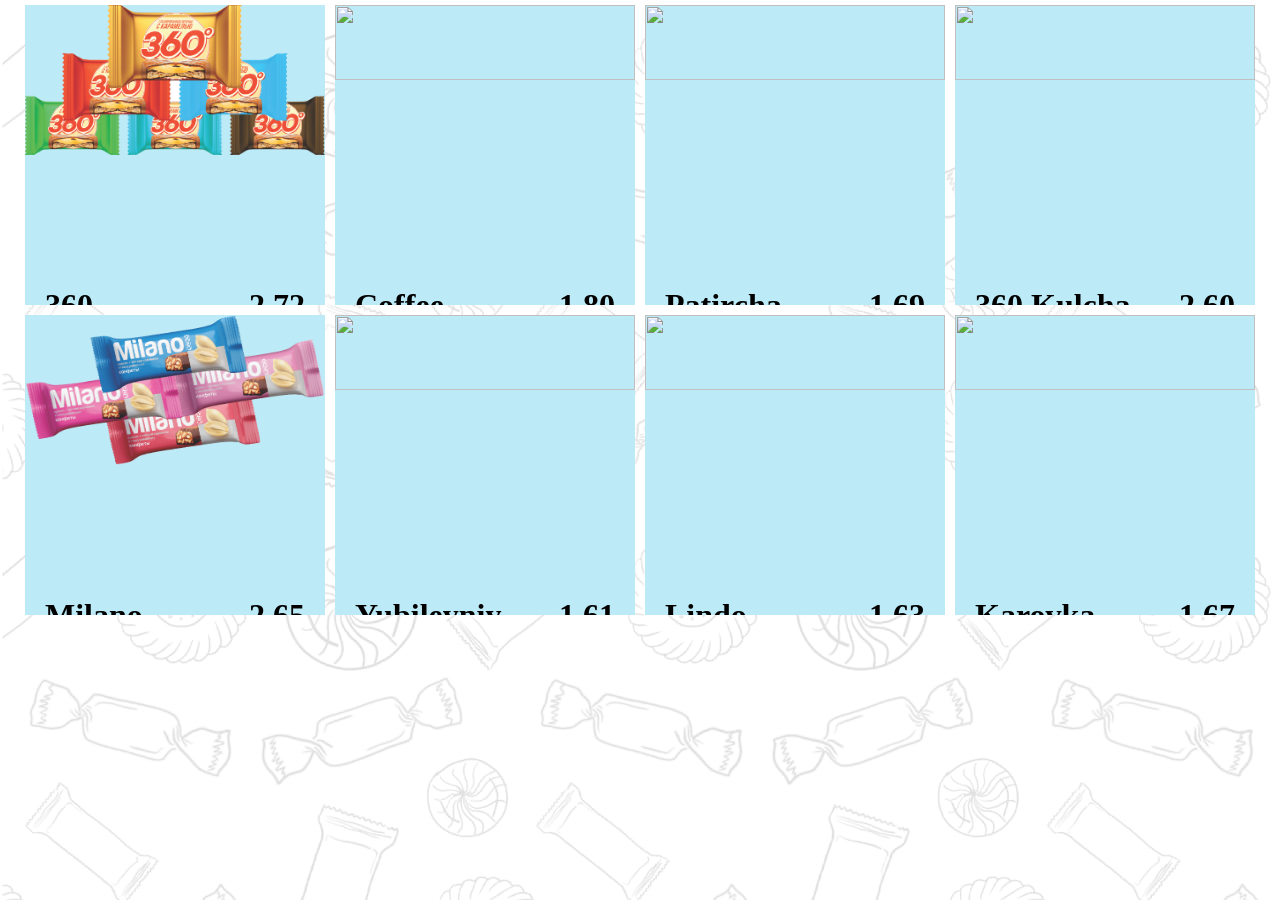
==== allProducts.html @ 053a6958 "first" ====
<!DOCTYPE html>
<html lang="en">
<head>
    <meta charset="UTF-8">
    <title>Title</title>
    <link rel="stylesheet" href="css/allProducts.css">
</head>
<body>
<div class="flex-group">
<!--    <div class="flex-item">-->
<!--        <div class="flex-img">-->
<!--            <img src="images/remove/360.png" alt="" width="100%">-->
<!--        </div>-->
<!--        <div class="flex-text">-->
<!--            <h1>Shkalat</h1>-->
<!--            <h1>50$</h1>-->
<!--        </div>-->
<!--    </div>-->
</div>

<script src="https://ajax.googleapis.com/ajax/libs/jquery/3.6.0/jquery.min.js"></script>
<script type="application/javascript">

    fetch('data/data.json')
        .then((response) => {
            return response.json();
        })
        .then((data) => {
            loopData(data)
        });

    function loopData(item) {
        console.log(item)
        for (let i = 0; i < item.length; i++) {
            $('.flex-group').append(
                    '<div class="flex-item">'+
                       ' <div class="flex-img">'+
                            '<img src="'+item[i].img+'" alt="" width="100%">'+
                        '</div>'+
                       ' <div class="flex-text">'+
                            '<h1>'+item[i].name+'</h1>'+
                            '<h1>'+item[i].price+'</h1>'+
                        '</div>'+
                    '</div>'

            )
        }
    }

</script>
</body>
</html>
---- css/allProducts.css ----
body{
    margin: 0;
    padding: 0;
    box-sizing: border-box;
    background: url("../images/lindoProduct/lindoBg.jpg") no-repeat;
    background-size: cover;
}
.flex-group{
    display: flex;
    justify-content: center;
    align-items: center;
    flex-direction: row;
    flex-wrap: wrap;
    overflow: hidden;
}
.flex-item{
    overflow: hidden;
    position: relative;
    width: 300px;
    height: 300px;
    background: #bceaf6;
    margin: 5px;
}
.flex-img{
    position: absolute;
    top: 0;
    width: 100%;
    height: 100%;
}
.flex-img img{
    width: 100%;
    height: 50%;
}
.flex-text{
    width: 100%;
    position: absolute;
    bottom: 0;
    display: flex;
    justify-content: center;
    align-items: center;
    line-height: 100px;

}
h1{
    margin: 0;}
.flex-text h1:nth-child(1){
    position: absolute;
    left: 20px;
}.flex-text h1:nth-child(2){
    position: absolute;
    right: 20px;
}
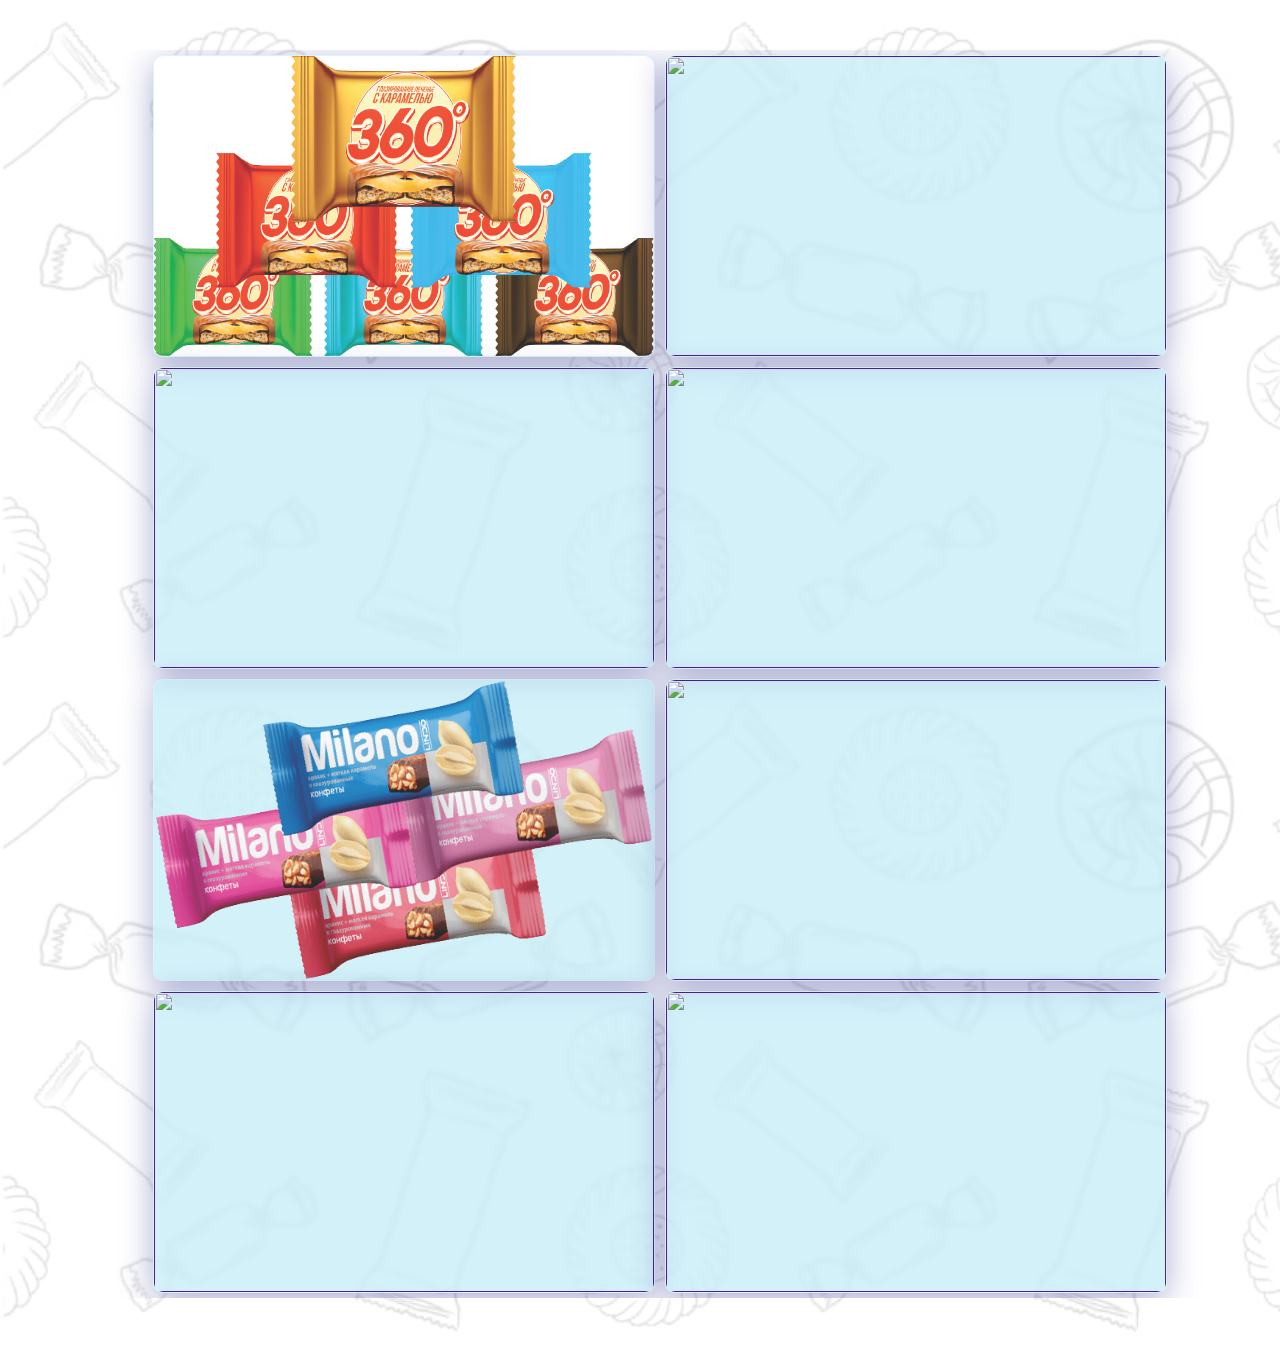
==== commit 9d49826b: "lindo" ====
--- a/allProducts.html
+++ b/allProducts.html
@@ -4,21 +4,23 @@
     <meta charset="UTF-8">
     <title>Title</title>
     <link rel="stylesheet" href="css/allProducts.css">
+    <link rel="stylesheet" href="main.css">
 </head>
 <body>
-<div class="flex-group">
-<!--    <div class="flex-item">-->
-<!--        <div class="flex-img">-->
-<!--            <img src="images/remove/360.png" alt="" width="100%">-->
-<!--        </div>-->
-<!--        <div class="flex-text">-->
-<!--            <h1>Shkalat</h1>-->
-<!--            <h1>50$</h1>-->
-<!--        </div>-->
-<!--    </div>-->
-</div>
+<ul class="flex-group" id="container">
+    <!--    <div class="flex-item">-->
+    <!--        <div class="flex-img">-->
+    <!--            <img src="images/remove/360.png" alt="" width="100%">-->
+    <!--        </div>-->
+    <!--        <div class="flex-text">-->
+    <!--            <h1>Shkalat</h1>-->
+    <!--            <h1>50$</h1>-->
+    <!--        </div>-->
+    <!--    </div>-->
+</ul>
 
 <script src="https://ajax.googleapis.com/ajax/libs/jquery/3.6.0/jquery.min.js"></script>
+<script src="js/jquery.sliphover.min.js"></script>
 <script type="application/javascript">
 
     fetch('data/data.json')
@@ -33,18 +35,28 @@
         console.log(item)
         for (let i = 0; i < item.length; i++) {
             $('.flex-group').append(
-                    '<div class="flex-item">'+
-                       ' <div class="flex-img">'+
-                            '<img src="'+item[i].img+'" alt="" width="100%">'+
-                        '</div>'+
-                       ' <div class="flex-text">'+
-                            '<h1>'+item[i].name+'</h1>'+
-                            '<h1>'+item[i].price+'</h1>'+
-                        '</div>'+
-                    '</div>'
+                '<li>' +
+                '<a href="">'+
 
+
+                '<div class="flex-item">' +
+                ' <div class="flex-img">' +
+                '<img src="' + item[i].img + '" alt="" width="100%" title="'+item[i].name+' <br> <p>sadasd</p>">' +
+                '</div>' +
+                // ' <div class="flex-text">'+
+                //      '<h1>'+item[i].name+'</h1>'+
+                //      '<h1>'+item[i].price+'</h1>'+
+                //  '</div>'+
+                '</div>' +
+        '</a>'+
+                '</li>'
             )
+            $(function () {
+
+                $('#container').sliphover();
+            })
         }
+
     }
 
 </script>
--- a/css/allProducts.css
+++ b/css/allProducts.css
@@ -16,30 +16,35 @@
 .flex-item{
     overflow: hidden;
     position: relative;
-    width: 300px;
+    width: 500px;
     height: 300px;
-    background: #bceaf6;
+    background: rgba( 188, 234, 246, 0.65 );
+    box-shadow: 0 8px 32px 0 rgba( 31, 38, 135, 0.37 );
+    backdrop-filter: blur( 2.5px );
+    -webkit-backdrop-filter: blur( 2.5px );
+    border-radius: 10px;
+    border: 1px solid rgba( 255, 255, 255, 0.18 );
     margin: 5px;
 }
 .flex-img{
-    position: absolute;
-    top: 0;
-    width: 100%;
+
+    display: flex;
+    justify-content: center;
+    align-items: center;
     height: 100%;
 }
-.flex-img img{
-    width: 100%;
-    height: 50%;
+li{
+    font-size: 50px;!important;
+    /*width: 100%;*/
+    /*height: 80%;*/
 }
 .flex-text{
     width: 100%;
     position: absolute;
-    bottom: 0;
+    bottom: 20px;
     display: flex;
     justify-content: center;
     align-items: center;
-    line-height: 100px;
-
 }
 h1{
     margin: 0;}
--- a/main.css
+++ b/main.css
@@ -0,0 +1,36 @@
+body{
+	font-family: "Helvetica Neue",Helvetica,Arial,sans-serif;
+	font-size: 50px;
+	font-weight: bold;
+}
+p{
+	font-size: 20px;}
+
+#docs-navbar{
+	margin-top:50px;
+}
+
+ul,li{
+	list-style: none;
+}
+.wrapper,#container{
+
+}
+
+.demo li {
+    list-style-type: none;
+    display: inline-block;
+
+}
+li img {
+    height: 100%;
+}
+
+.highlight{
+	overflow: auto;
+}
+
+.heart{
+	color: red;
+}
+
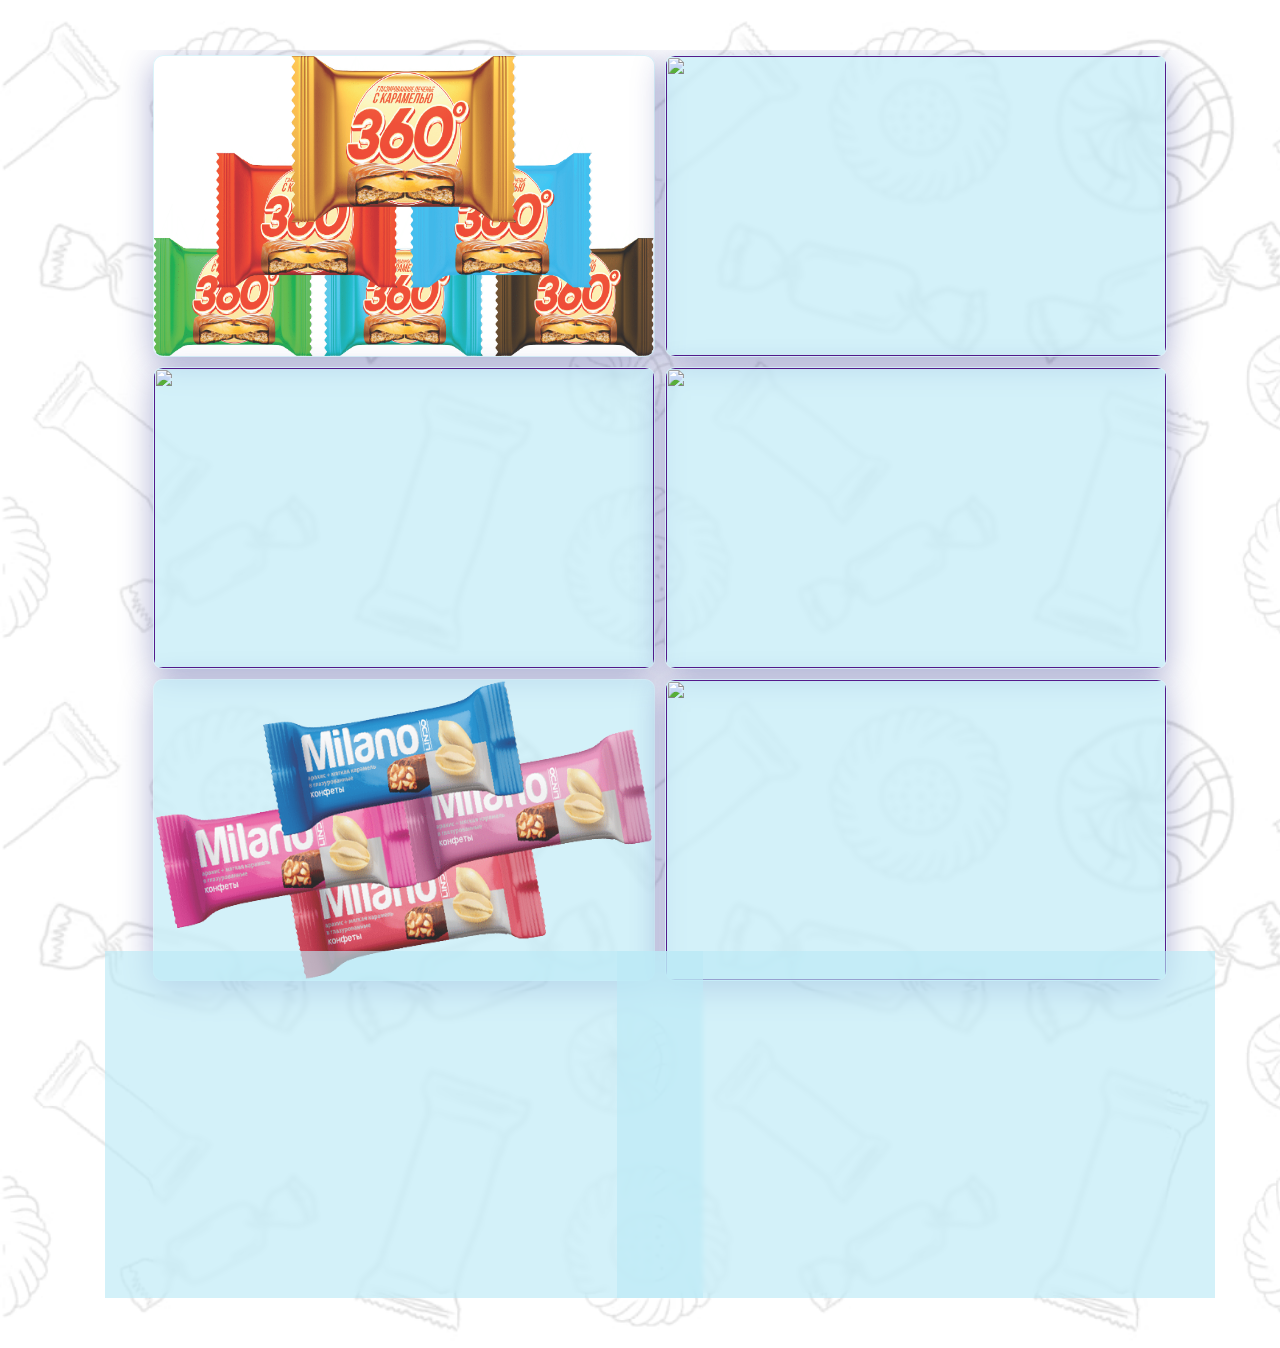
==== commit 443c4637: "asd" ====
--- a/allProducts.html
+++ b/allProducts.html
@@ -41,7 +41,7 @@
 
                 '<div class="flex-item">' +
                 ' <div class="flex-img">' +
-                '<img src="' + item[i].img + '" alt="" width="100%" title="'+item[i].name+' <br> <p>sadasd</p>">' +
+                '<img src="' + item[i].img + '" alt="" width="100%" title="'+item[i].name+' <br> <p>'+item[i].p+'</p>">' +
                 '</div>' +
                 // ' <div class="flex-text">'+
                 //      '<h1>'+item[i].name+'</h1>'+
